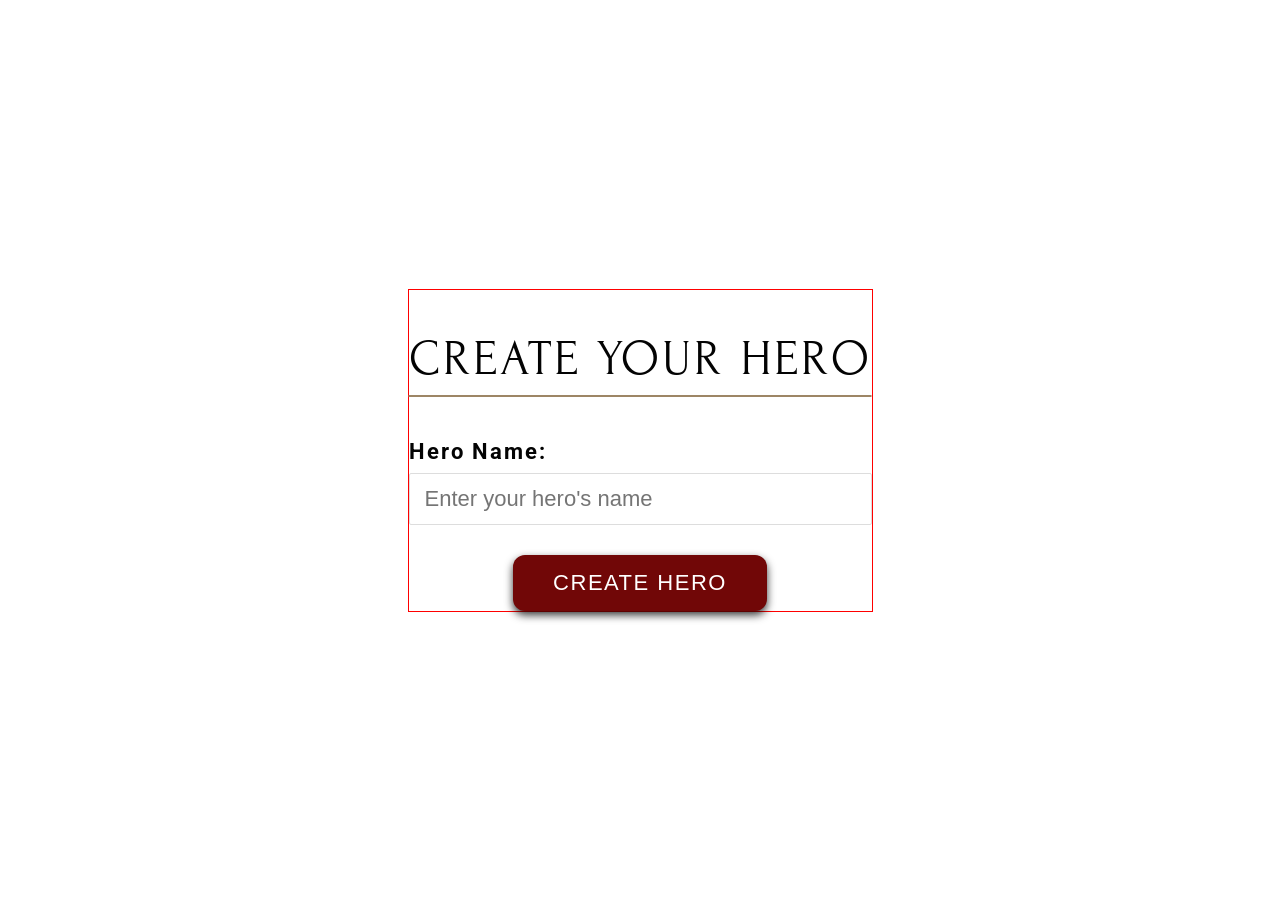
==== NotFightClub/index.html @ 42431d6f "feat:add start page" ====
<!DOCTYPE html>
<html lang="en">
  <head>
    <meta charset="UTF-8" />
    <meta name="viewport" content="width=device-width, initial-scale=1.0" />
    <link rel="stylesheet" href="style.css" />
    <link rel="icon" href="./assets/favicon.ico" />
    <link rel="preconnect" href="https://fonts.googleapis.com" />
    <link rel="preconnect" href="https://fonts.gstatic.com" crossorigin />
    <link
      href="https://fonts.googleapis.com/css2?family=Forum&family=Roboto:ital,wght@0,100..900;1,100..900&display=swap"
      rel="stylesheet"
    />
    <script>
      /*      document.getElementById('create-hero-btn').addEventListener('click', function () {
              const heroNameInput = getElementById('hero-name')
              const heroName = heroNameInput.value.trim()
              if (heroName === '') {
                alert('Please enter a hero name!')
                return
              }
              localStorage.setItem('heroName', heroName)
              alert(`Hero ${heroName} has been created!`)
              localStorage.removeItem('heroName')
            })
    </script>
    <script>
      document.addEventListener('DOMContentLoaded', function () {
        const heroNameInput = document.getElementById('hero-name')
        const createBtn = document.querySelector('.create-btn')
        const notification = document.getElementById('notification')

        const savedName = localStorage.getItem('heroName')
        if (savedName) {
          heroNameInput.value = savedName
          showNotification(`Welcome back, ${savedName}!`, 'success')
        }

        createBtn.addEventListener('click', function () {
          const heroName = heroNameInput.value.trim()
          if (heroName === '') {
            showNotification('Please enter a hero name', 'error')
            return
          }
          localStorage.setItem('heroName', heroName)
          showNotification(`Hero "${heroName}" created successfully!`, 'success')
        })

        function showNotification(message, type) {
          notification.textContent = message
          notification.style.display = 'block'
          notification.style.backgroundColor = type === 'error' ? '#c62828' : '#2e7d32'

          setTimeout(() => {
            notification.style.display = 'none'
          }, 3000)
        }
      })
    </script>
    <title>Not Fight Club</title>
  </head>
  <body>
    <main>
      <section class="SignIn roboto-regular">
        <div class="container">
          <h1>Create your hero</h1>
          <div class="input-hero-name">
            <label for="hero-name" class="roboto-bold">Hero Name:</label>
            <input type="text" id="hero-name" placeholder="Enter your hero's name" />
          </div>
          <button class="create-btn">Create Hero</button>
          <div id="notification" class="notification roboto-bold"></div>
        </div>
      </section>
    </main>
  </body>
</html>
---- NotFightClub/style.css ----
:root {
  --color-dark: #030303;
  --color-red: #710707;
  --color-gold: #9d8665;
  --font-h2: 80px;
  --font-text: 22px;
  --font-text-height: 26px;
  --margin: 75px;
}

.roboto-regular {
  font-family: 'Roboto', sans-serif;
  font-weight: 300;
  font-style: normal;
}
.roboto-bold {
  font-family: 'Roboto', sans-serif;
  font-weight: 700;
  font-style: normal;
}
.roboto-thin {
  font-family: 'Roboto', sans-serif;
  font-weight: 200;
  font-style: normal;
}

* {
  box-sizing: border-box;
}

html {
  scroll-behavior: smooth;
  overflow-x: hidden;
}

body {
  min-height: 100vh;
  display: flex;
  justify-content: center;
  align-items: center;
  margin: 0;
  padding: 0;
  font-family: 'Roboto', sans-serif;
  color: var(--color-dark);
  background-color: #fff;
}

h1 {
  font-family: 'Forum', serif;
  font-weight: 400;
  font-size: 50px;
  letter-spacing: 3px;
  text-transform: uppercase;
  color: var(--color-dark);
  position: relative;
  padding-bottom: 10px;
}

h1::after {
  content: '';
  position: absolute;
  bottom: 0;
  left: 50%;
  transform: translateX(-50%);
  width: 100%;
  height: 2px;
  background-color: var(--color-gold);
}

.container {
  max-width: 1440px;
  margin: 0px auto;
  border: 1px solid red;
}

a {
  cursor: pointer;
  text-decoration: none;
  transition: color 0.5s;
}

a:hover,
a:active {
  color: var(--color-gold);
  transition: color 0.5s;
}

.input-hero-name {
  margin-bottom: 30px;
  text-align: left;
}

.input-hero-name label {
  display: block;
  margin-bottom: 8px;
  font-size: var(--font-text);
  line-height: var(--font-text-height);
  color: var(--color-dark);
  letter-spacing: 2px;
}

.input-hero-name input {
  width: 100%;
  padding: 12px 15px;
  border: 1px solid #ddd;
  border-radius: 2px;
  font-size: var(--font-text);
  line-height: var(--font-text-height);
  transition: border-color 0.3s;
}

.input-hero-name input:focus {
  outline: none;
  border-color: var(--color-gold);
}

.create-btn {
  display: block;
  margin: 20px auto 0;
  padding: 15px 40px;
  background-color: var(--color-red);
  color: #fff;
  border: none;
  font-size: var(--font-text);
  letter-spacing: 1.5px;
  text-transform: uppercase;
  transition: all 0.3s ease;
  border-radius: 12px;
  box-shadow: 0 4px 8px rgba(0, 0, 0, 0.8);
}

.create-btn:hover {
  background-color: var(--color-dark);
  box-shadow: 0 6px 12px rgba(0, 0, 0, 1);
}

.notification {
  margin-top: 20px;
  padding: 10px;
  color: #fff;
  display: none;
}
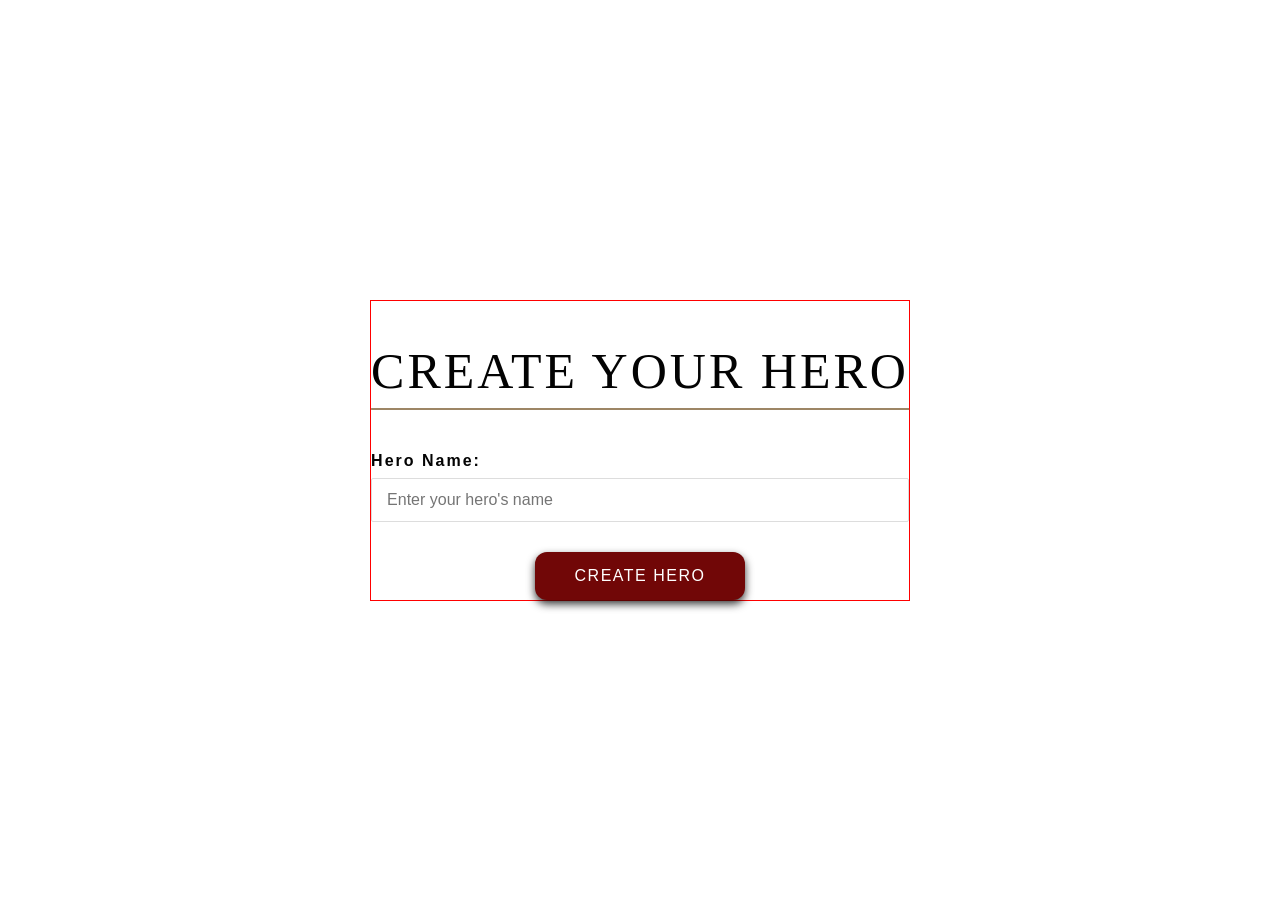
==== commit 8b88c254: "feat:add main menu page" ====
--- a/NotFightClub/index.html
+++ b/NotFightClub/index.html
@@ -3,31 +3,15 @@
   <head>
     <meta charset="UTF-8" />
     <meta name="viewport" content="width=device-width, initial-scale=1.0" />
-    <link rel="stylesheet" href="style.css" />
+    <link rel="stylesheet" href="./css/style.css" />
     <link rel="icon" href="./assets/favicon.ico" />
     <link rel="preconnect" href="https://fonts.googleapis.com" />
     <link rel="preconnect" href="https://fonts.gstatic.com" crossorigin />
-    <link
-      href="https://fonts.googleapis.com/css2?family=Forum&family=Roboto:ital,wght@0,100..900;1,100..900&display=swap"
-      rel="stylesheet"
-    />
-    <script>
-      /*      document.getElementById('create-hero-btn').addEventListener('click', function () {
-              const heroNameInput = getElementById('hero-name')
-              const heroName = heroNameInput.value.trim()
-              if (heroName === '') {
-                alert('Please enter a hero name!')
-                return
-              }
-              localStorage.setItem('heroName', heroName)
-              alert(`Hero ${heroName} has been created!`)
-              localStorage.removeItem('heroName')
-            })
-    </script>
+
     <script>
       document.addEventListener('DOMContentLoaded', function () {
         const heroNameInput = document.getElementById('hero-name')
-        const createBtn = document.querySelector('.create-btn')
+        const heroForm = document.getElementById('heroForm')
         const notification = document.getElementById('notification')
 
         const savedName = localStorage.getItem('heroName')
@@ -36,7 +20,8 @@
           showNotification(`Welcome back, ${savedName}!`, 'success')
         }
 
-        createBtn.addEventListener('click', function () {
+        heroForm.addEventListener('submit', function (e) {
+          e.preventDefault()
           const heroName = heroNameInput.value.trim()
           if (heroName === '') {
             showNotification('Please enter a hero name', 'error')
@@ -52,7 +37,7 @@
           notification.style.backgroundColor = type === 'error' ? '#c62828' : '#2e7d32'
 
           setTimeout(() => {
-            notification.style.display = 'none'
+            window.location.href = './pages/MainMenuPage.html'
           }, 3000)
         }
       })
@@ -64,11 +49,13 @@
       <section class="SignIn roboto-regular">
         <div class="container">
           <h1>Create your hero</h1>
-          <div class="input-hero-name">
-            <label for="hero-name" class="roboto-bold">Hero Name:</label>
-            <input type="text" id="hero-name" placeholder="Enter your hero's name" />
-          </div>
-          <button class="create-btn">Create Hero</button>
+          <form id="heroForm">
+            <div class="input-hero-name">
+              <label for="hero-name" class="roboto-bold">Hero Name:</label>
+              <input type="text" id="hero-name" placeholder="Enter your hero's name" required />
+            </div>
+            <button type="submit" class="create-btn">Create Hero</button>
+          </form>
           <div id="notification" class="notification roboto-bold"></div>
         </div>
       </section>
--- a/NotFightClub/css/style.css
+++ b/NotFightClub/css/style.css
@@ -0,0 +1,129 @@
+:root {
+  --color-dark: #030303;
+  --color-red: #710707;
+  --color-gold: #9d8665;
+}
+
+@import url('https://fonts.googleapis.com/css2?family=Forum&family=Roboto:ital,wght@0,100..900;1,100..900&display=swap');
+
+.roboto-regular {
+  font-family: 'Roboto', sans-serif;
+  font-weight: 300;
+  font-style: normal;
+}
+.roboto-bold {
+  font-family: 'Roboto', sans-serif;
+  font-weight: 700;
+  font-style: normal;
+}
+.roboto-thin {
+  font-family: 'Roboto', sans-serif;
+  font-weight: 200;
+  font-style: normal;
+}
+
+* {
+  box-sizing: border-box;
+}
+
+html {
+  scroll-behavior: smooth;
+  overflow-x: hidden;
+}
+
+body {
+  min-height: 100vh;
+  display: flex;
+  justify-content: center;
+  align-items: center;
+  margin: 0;
+  padding: 0;
+  font-family: 'Roboto', sans-serif;
+  color: var(--color-dark);
+  background-color: #fff;
+}
+
+h1 {
+  font-family: 'Forum', serif;
+  font-weight: 400;
+  font-size: 50px;
+  letter-spacing: 3px;
+  text-transform: uppercase;
+  color: var(--color-dark);
+  position: relative;
+  padding-bottom: 10px;
+}
+
+h1::after {
+  content: '';
+  position: absolute;
+  bottom: 0;
+  left: 50%;
+  transform: translateX(-50%);
+  width: 100%;
+  height: 2px;
+  background-color: var(--color-gold);
+}
+
+.container {
+  max-width: 1440px;
+  margin: 0px auto;
+  border: 1px solid red;
+}
+
+.input-hero-name {
+  margin-bottom: 30px;
+  text-align: left;
+}
+
+.input-hero-name label {
+  display: block;
+  margin-bottom: 8px;
+  font-size: var(--font-text);
+  line-height: var(--font-text-height);
+  color: var(--color-dark);
+  letter-spacing: 2px;
+}
+
+.input-hero-name input {
+  width: 100%;
+  padding: 12px 15px;
+  border: 1px solid #ddd;
+  border-radius: 2px;
+  font-size: var(--font-text);
+  line-height: var(--font-text-height);
+  transition: border-color 0.3s;
+}
+
+.input-hero-name input:focus {
+  outline: none;
+  border-color: var(--color-gold);
+}
+
+.create-btn {
+  display: block;
+  margin: 20px auto 0;
+  padding: 15px 40px;
+  background-color: var(--color-red);
+  color: #fff;
+  border: none;
+  font-size: var(--font-text);
+  letter-spacing: 1.5px;
+  text-transform: uppercase;
+  transition: all 0.3s ease;
+  border-radius: 12px;
+  box-shadow: 0 4px 8px rgba(0, 0, 0, 0.8);
+}
+
+.create-btn:hover {
+  background-color: var(--color-dark);
+  box-shadow: 0 6px 12px rgba(0, 0, 0, 1);
+}
+
+.notification {
+  margin-top: 10px;
+  padding: 10px;
+  text-align: center;
+  color: #fff;
+  display: none;
+}
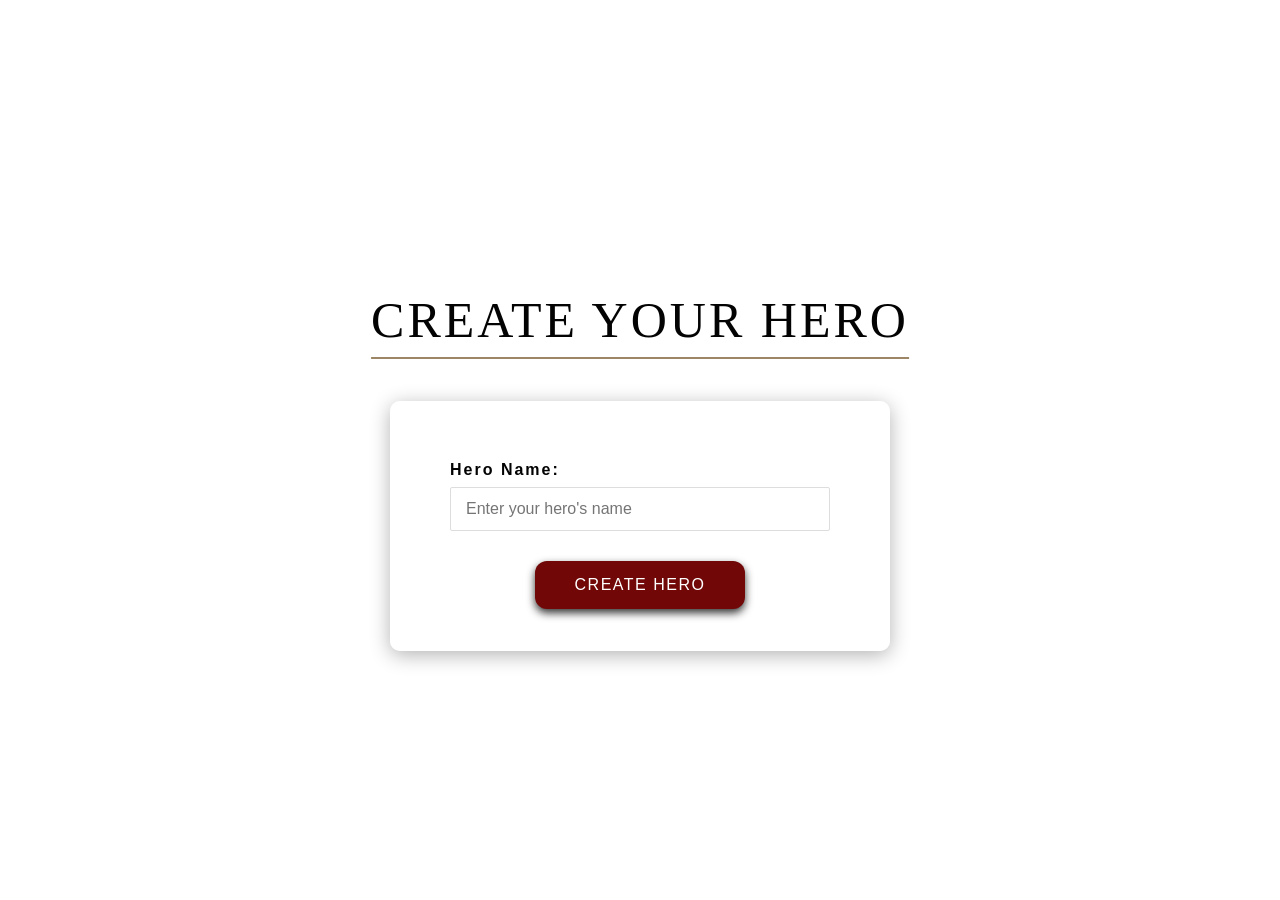
==== commit 9d8a3177: "feat: add settings page" ====
--- a/NotFightClub/index.html
+++ b/NotFightClub/index.html
@@ -11,10 +11,11 @@
     <script>
       document.addEventListener('DOMContentLoaded', function () {
         const heroNameInput = document.getElementById('hero-name')
-        const heroForm = document.getElementById('heroForm')
-        const notification = document.getElementById('notification')
+        const heroForm = document.querySelector('.heroForm')
+        const notification = document.querySelector('.notification')
 
         const savedName = localStorage.getItem('heroName')
+
         if (savedName) {
           heroNameInput.value = savedName
           showNotification(`Welcome back, ${savedName}!`, 'success')
@@ -28,6 +29,9 @@
             return
           }
           localStorage.setItem('heroName', heroName)
+          localStorage.setItem('avatar', 0)
+          localStorage.setItem('wins', 0)
+          localStorage.setItem('loses', 0)
           showNotification(`Hero "${heroName}" created successfully!`, 'success')
         })
 
@@ -46,17 +50,17 @@
   </head>
   <body>
     <main>
-      <section class="SignIn roboto-regular">
+      <section class="roboto-regular">
         <div class="container">
           <h1>Create your hero</h1>
-          <form id="heroForm">
+          <form class="heroForm">
             <div class="input-hero-name">
               <label for="hero-name" class="roboto-bold">Hero Name:</label>
               <input type="text" id="hero-name" placeholder="Enter your hero's name" required />
             </div>
             <button type="submit" class="create-btn">Create Hero</button>
           </form>
-          <div id="notification" class="notification roboto-bold"></div>
+          <div class="notification roboto-bold"></div>
         </div>
       </section>
     </main>
--- a/NotFightClub/css/style.css
+++ b/NotFightClub/css/style.css
@@ -1,35 +1,4 @@
-:root {
-  --color-dark: #030303;
-  --color-red: #710707;
-  --color-gold: #9d8665;
-}
-
-@import url('https://fonts.googleapis.com/css2?family=Forum&family=Roboto:ital,wght@0,100..900;1,100..900&display=swap');
-
-.roboto-regular {
-  font-family: 'Roboto', sans-serif;
-  font-weight: 300;
-  font-style: normal;
-}
-.roboto-bold {
-  font-family: 'Roboto', sans-serif;
-  font-weight: 700;
-  font-style: normal;
-}
-.roboto-thin {
-  font-family: 'Roboto', sans-serif;
-  font-weight: 200;
-  font-style: normal;
-}
-
-* {
-  box-sizing: border-box;
-}
-
-html {
-  scroll-behavior: smooth;
-  overflow-x: hidden;
-}
+@import url('../css/common.css');
 
 body {
   min-height: 100vh;
@@ -66,9 +35,20 @@
 }
 
 .container {
-  max-width: 1440px;
-  margin: 0px auto;
-  border: 1px solid red;
+  display: flex;
+  flex-direction: column;
+  align-items: center;
+}
+
+.heroForm {
+  width: 100%;
+  max-width: 500px;
+  min-height: 250px;
+  max-height: 20vh;
+  padding: 60px;
+  background-color: rgba(255, 255, 255, 0.7);
+  border-radius: 10px;
+  box-shadow: 0 4px 20px rgba(0, 0, 0, 0.3);
 }
 
 .input-hero-name {
@@ -79,8 +59,6 @@
 .input-hero-name label {
   display: block;
   margin-bottom: 8px;
-  font-size: var(--font-text);
-  line-height: var(--font-text-height);
   color: var(--color-dark);
   letter-spacing: 2px;
 }
